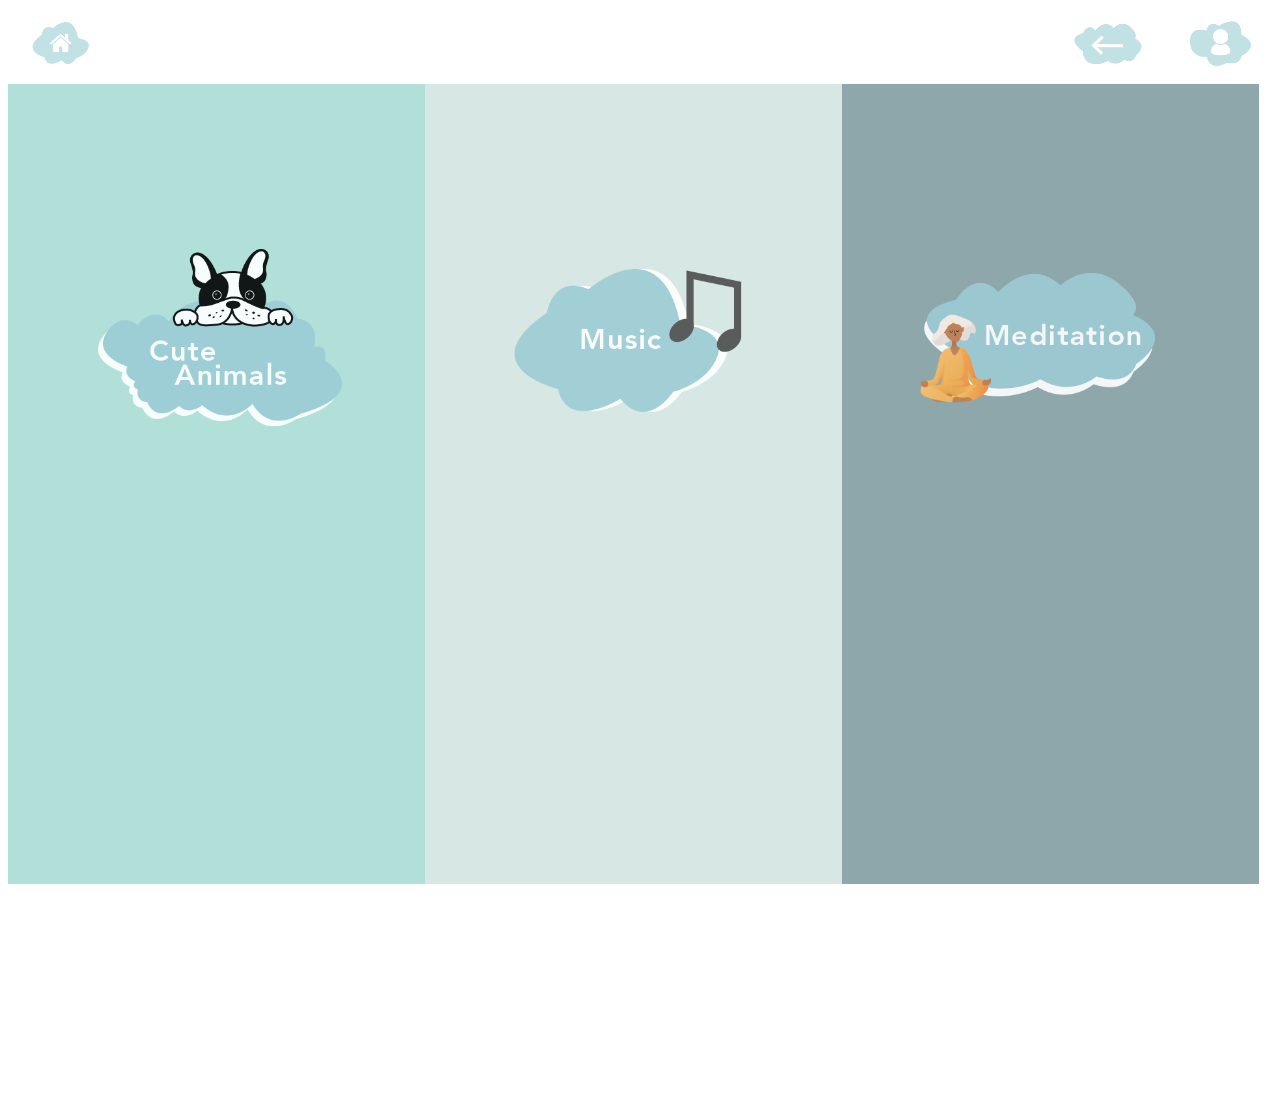
==== activities.html @ f9140364 "small" ====
<!DOCTYPE html>

<html>
<title>Activities</title>
<meta charset="utf-8"/>

<link rel="stylesheet" type="text/css" href="css/positivity.css">

<body>
  <div class="menu-container">
    <div class="nav">
        <div class="col" id = "navHome">
            <a href="menu.html"><img class="responsive-button" id="menu-button" src="assets/button__home.png"></a>
          </div>
          <div class="col" id="navUser">
            <a href="user-dog.html"><img class="responsive-button" id="menu-button" src="assets/button__user.png"></a>
            <img class="responsive-button"id="menu-button" src="assets/button_back.png" onclick ="goBack()">
          </div>
      </div>

      <div class="col33" id = "animalCol">
          <a href="https://www.instagram.com/aniimalscute/?hl=en" target="_blank">
            <img class="responsive-button" src = "assets/button_animal.png">
          </a>
      </div>

      <div class="col33" id = "musicCol">
          <a href="https://open.spotify.com/playlist/37i9dQZF1DX5Ufz5ldo0J4" target="_blank">
            <img class="responsive-button" src = "assets/button_music.png"></a>
      </div>

      <div class="col33" id = "medCol">
        <a href="https://www.youtube.com/watch?v=0CYm6Gj_Qmw" target="_blank">
          <img class="responsive-button" src = "assets/button_meditation.png"></a>
      </div>
  </div>

 <script src="javascript/pos.js"></script>
</body>
</html>
---- css/positivity.css ----
body {
  font-family: Avenir, sans-serif;
}

* {
  box-sizing: border-box;
}

/* style containers */
.container {
  position: relative;
  border-radius: 5px;
  background-color: #f2f2f2;
  padding: 20px 0 0px 0;
}

.login-container {
  width: 500px;
  height: auto;
  position: relative;
  border-radius: 5px;
  padding: 200px 0px 200px 0px;
  margin-left: auto;
  margin-right: auto;
}

.menu-container {
  position: relative;
  border-radius: 5px;
  height: 1080px;
}

.user-container {
  width: 800px;
  height: 400px;
  position: relative;
  border-radius: 5px;
  margin-left: auto;
  margin-right: auto;
  padding: 200px 0px 200px 0px;
}

/* navigation */
.nav {
  text-align: center;
  height: 50px;
  width:auto;
  min-width: 500px;
}

.nav .col img{
  float:left;
  width: 110px;
  height: 70px;
}

#navHome img{
  float:left;
}
#navUser img{
  float: right;
}

/* style inputs and link buttons */
input,
.btn {
  width: 100%;
  padding: 12px;
  border: none;
  border-radius: 5px;
  margin: 5px 0;
  opacity: 0.85;
  display: inline-block;
  font-size: 14px;
  line-height: 14px;
  text-decoration: none; /* remove underline from anchors */
}

input:hover,
.btn:hover {
  opacity: 1;
}

.title {
  font-size: 72px;
  font-weight: bold;
  color: #A53624;
  text-align: center;
}

.login {
  color: #609DA9;
  text-align: center;
  font-size:20px;
  padding-bottom: 20px;
}

.user-data {
  color: #609DA9;
  text-align: left;
  font-size:18px;
}

.hello {
  font-size: 34px;
  font-weight: bold;
  color: #A53624;
  text-align: center;
  padding-bottom: 20px;
}

.links {
  width: 500px;
  margin: auto;
}

/* style the submit button */
input[type=submit] {
  background-color: #EF9420;
  color: white;
  cursor: pointer;
}

input[type=submit]:hover {
  background-color: #E27B07;
}

/* Two-column layout */

.login-col {
  float: left;
  width: 50%;
  margin: auto;
  padding: 0 50px;
  margin-top: 6px;
}

.col {
  float: left;
  width: 50%;
}

/* splitting the screen into thirds (3 columns)*/
.col33 {
  float: left;
  width: 33%;
  margin: auto;
  padding: 0 50px;
  margin-top: 6px;
  height: 800px;
  align-items: center;
  text-align: center;
  color: #4D4D4D;
}

/* fitting images into the column */

.col33 img{
  width:100%;
  margin-top: 50%;
}

/* User Profile column */
.useCol {
  float: left;
  width: 50%;
  margin: auto;
}

.useCol img{
  float: right;
  border-radius: 50%;
  border: white 4px solid;
  width: 200px;
}

/* vertical line for 1/2 screen */
.vl {
  position: absolute;
  left: 50%;
  border: 1px solid #F7FBFD;
  border-radius: 1px;
  margin-top: 20px;
  height: 175px;
}

/* MENU PAGE */
/* activities column */

#actCol{
  background-color: #BCDEE3;
  }

/* connect column */
#conCol {
  background-color: #F6B96D;
}

/* resources column */
#resCol{
  background-color: #CB5932;
}

/* ACTIVITIES PAGE */
/* animal column */
#animalCol{
  background-color: #B1E0D9;
}

/* music column */
#musicCol{
  background-color: #D6E7E4;
}

/* meditation column */
#medCol{
  background-color: #8DA7AA;

}

/* hide some text on medium and large screens */
.hide-md-lg {
  display: none;
}

.responsive-button{
  opacity: 0.9;
  transition: transform .2s;
  cursor: pointer;
}
.responsive-button:hover{
  opacity: 1;
  transform: scale(1.3);
}

#menu-button:hover{
  filter: contrast(110%)
}


/* Responsive layout - when the screen is less than 650px wide, make the two columns stack on top of each other instead of next to each other */
@media screen and (max-width: 650px) {
  .col {
    width: 100%;
    margin-top: 0;
  }
  /* hide the vertical line */
  .vl {
    display: none;
  }
  /* show the hidden text on small screens */
  .hide-md-lg {
    display: block;
    text-align: center;
  }
}
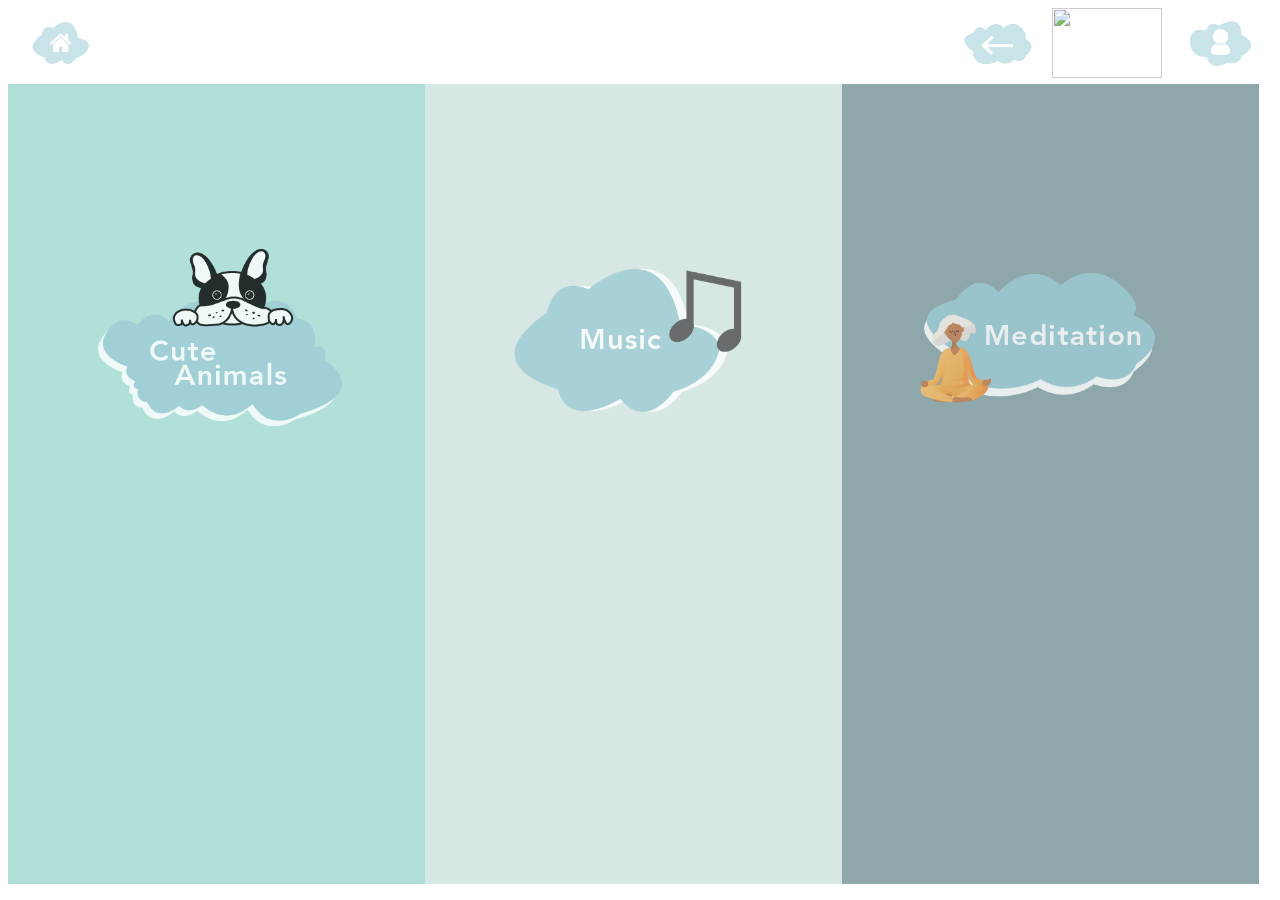
==== commit 111e3f68: "Final Changes" ====
--- a/activities.html
+++ b/activities.html
@@ -7,31 +7,32 @@
 <link rel="stylesheet" type="text/css" href="css/positivity.css">
 
 <body>
+  <div id = "overlay" onclick = "toggleOverlay()">
+  </div>
   <div class="menu-container">
+    <img class="points" id="badgeInfo" src="assets/popup_badgeinfo.png" onclick="toggle_info_viz()">
+  <img class="points" id="commentPoints" src="assets/alert_popup 2.png" onclick="toggleOverlay()">
     <div class="nav">
         <div class="col" id = "navHome">
             <a href="menu.html"><img class="responsive-button" id="menu-button" src="assets/button__home.png"></a>
           </div>
           <div class="col" id="navUser">
             <a href="user-dog.html"><img class="responsive-button" id="menu-button" src="assets/button__user.png"></a>
+            <img class="responsive-button" id="menu-button" src="assets/button_info.png" onclick="toggle_info_viz()">
             <img class="responsive-button"id="menu-button" src="assets/button_back.png" onclick ="goBack()">
           </div>
       </div>
 
       <div class="col33" id = "animalCol">
-          <a href="https://www.instagram.com/aniimalscute/?hl=en" target="_blank">
-            <img class="responsive-button" src = "assets/button_animal.png">
-          </a>
+            <img class="responsive-button" src = "assets/button_animal.png" onclick="linkClicked('animal'); toggle_viz()">
       </div>
 
       <div class="col33" id = "musicCol">
-          <a href="https://open.spotify.com/playlist/37i9dQZF1DX5Ufz5ldo0J4" target="_blank">
-            <img class="responsive-button" src = "assets/button_music.png"></a>
+            <img class="responsive-button" src = "assets/button_music.png" onclick="linkClicked('music'); toggle_viz()">
       </div>
 
       <div class="col33" id = "medCol">
-        <a href="https://www.youtube.com/watch?v=0CYm6Gj_Qmw" target="_blank">
-          <img class="responsive-button" src = "assets/button_meditation.png"></a>
+          <img class="responsive-button" src = "assets/button_meditation.png" onclick="linkClicked('meditation'); toggle_viz()">
       </div>
   </div>
 
--- a/css/positivity.css
+++ b/css/positivity.css
@@ -1,6 +1,21 @@
 
 body {
   font-family: Avenir, sans-serif;
+  align-content: center;
+
+}
+
+#overlay {
+  position: fixed;
+  visibility:hidden;
+  width: 100%;
+  height: 100%;
+  top: 0;
+  left: 0;
+  right: 0;
+  bottom: 0;
+  background-color: rgba(0,0,0,0.5);
+  z-index: 50;
 }
 
 * {
@@ -17,10 +32,10 @@
 
 .login-container {
   width: 500px;
-  height: auto;
+  height: 800px;
   position: relative;
   border-radius: 5px;
-  padding: 200px 0px 200px 0px;
+  padding: 125px 0px 200px 0px;
   margin-left: auto;
   margin-right: auto;
 }
@@ -28,17 +43,17 @@
 .menu-container {
   position: relative;
   border-radius: 5px;
-  height: 1080px;
+  height: 800px;
 }
 
 .user-container {
   width: 800px;
-  height: 400px;
+  height: 800px;
   position: relative;
   border-radius: 5px;
   margin-left: auto;
   margin-right: auto;
-  padding: 200px 0px 200px 0px;
+  padding: 125px 0px 200px 0px;
 }
 
 /* navigation */
@@ -74,7 +89,7 @@
   display: inline-block;
   font-size: 14px;
   line-height: 14px;
-  text-decoration: none; /* remove underline from anchors */
+  text-decoration: none;
 }
 
 input:hover,
@@ -113,6 +128,35 @@
 .links {
   width: 500px;
   margin: auto;
+}
+
+#forumText {
+  width: 100%;
+  height: 100px;
+  background-color: lightblue;
+  border-radius:10px;
+  border-bottom: dotted 2px grey;
+  padding: 10px;
+  margin-top: 10px;
+}
+
+#forumNewText{
+  border-radius:10px;
+  padding: 10px;
+  height: 100px;
+  width: 100%;
+  font-size: 14px;
+  font-family: Avenir, sans-serif;
+}
+
+#comments {
+  width: 100%;
+  height: 100px;
+  background-color: white;
+  border-radius:10px;
+  border-bottom: dotted 2px grey;
+  padding: 10px;
+  margin-top: 10px;
 }
 
 /* style the submit button */
@@ -151,7 +195,8 @@
   height: 800px;
   align-items: center;
   text-align: center;
-  color: #4D4D4D;
+  color: white;
+  font-size: 20px;
 }
 
 /* fitting images into the column */
@@ -225,19 +270,42 @@
 }
 
 .responsive-button{
-  opacity: 0.9;
+  opacity: 0.8;
   transition: transform .2s;
   cursor: pointer;
 }
 .responsive-button:hover{
   opacity: 1;
-  transform: scale(1.3);
+  transform: scale(1.2);
 }
 
 #menu-button:hover{
   filter: contrast(110%)
 }
 
+#resources-button2{
+  background-color: #CB5932;
+}
+
+.points{
+  position: fixed;
+  top: 50%;
+  left: 50%;
+  transform: translate(-50%,-50%);
+  visibility: hidden;
+  z-index: 100;
+  height: 50%;
+}
+
+#badgeInfo{
+  height: 50%;
+}
+
+#backdrop{
+  background: black;
+  z-index: 50;
+  opacity: 0.8;
+}
 
 /* Responsive layout - when the screen is less than 650px wide, make the two columns stack on top of each other instead of next to each other */
 @media screen and (max-width: 650px) {
